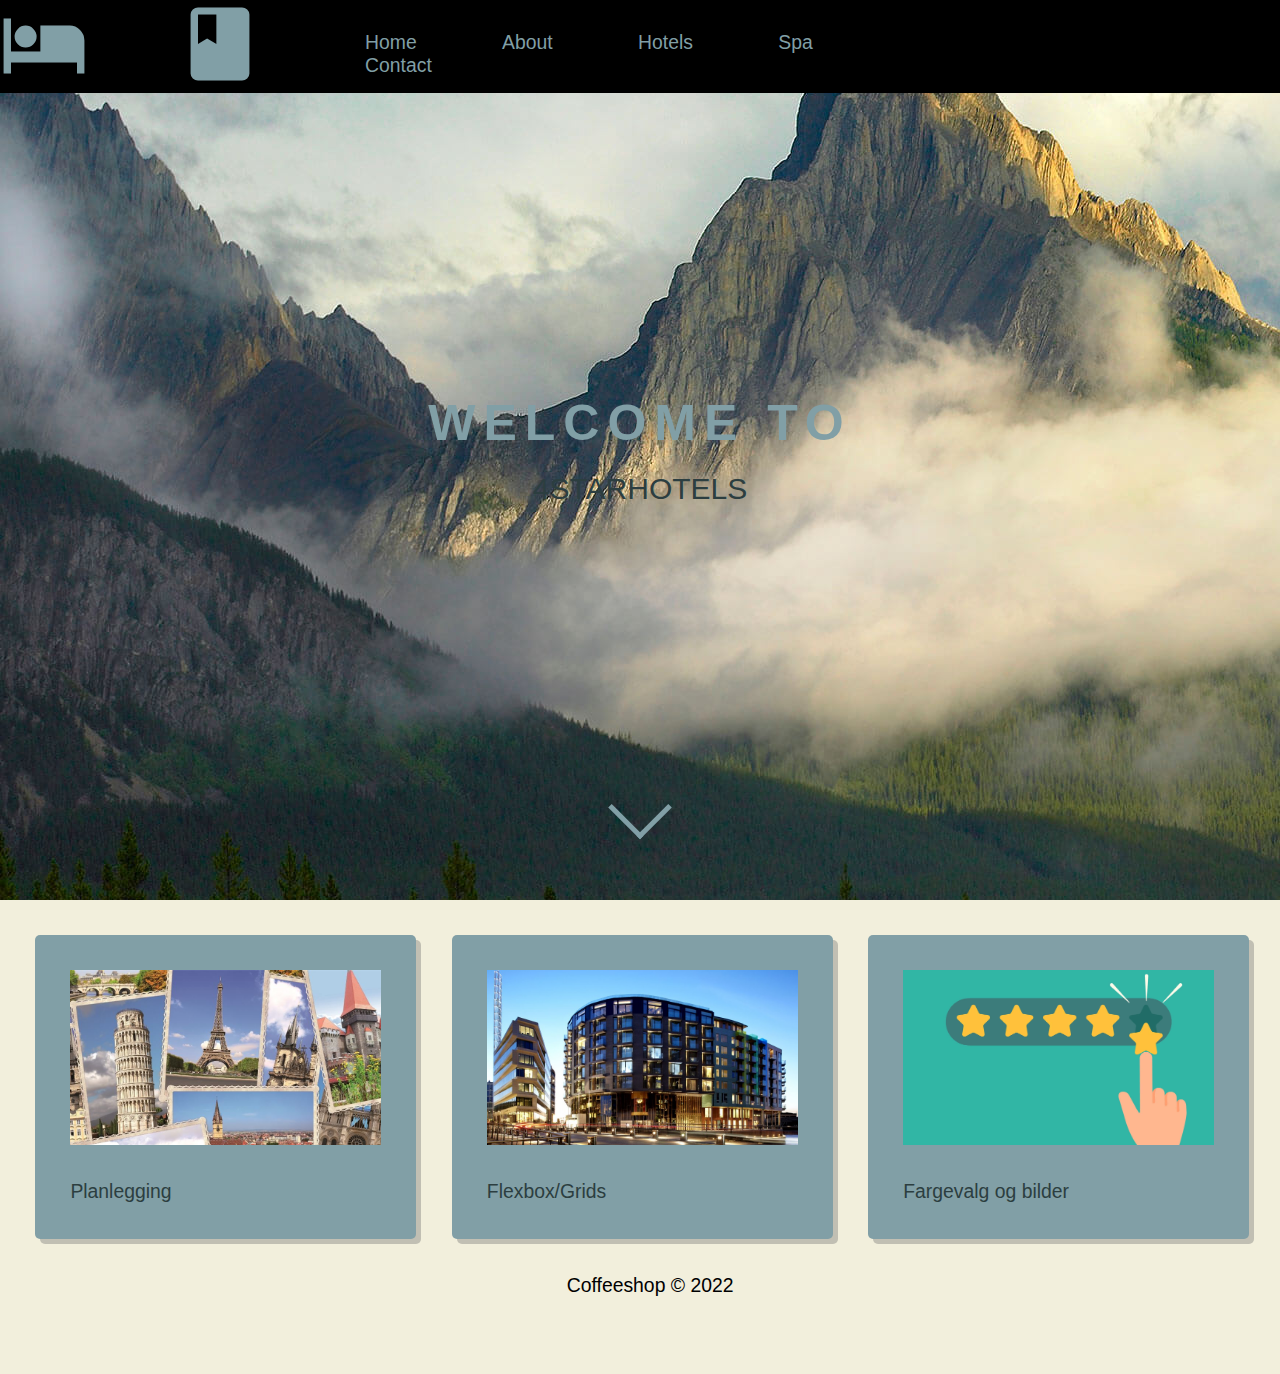
==== index.html @ 97f2db6e "22.04.22" ====
<!DOCTYPE html>
<html lang="en">
<head>
    <link rel="stylesheet" href="CSS/style.css"> 
    <link href="https://fonts.googleapis.com/icon?family=Material+Icons" rel="stylesheet">
    <meta charset="UTF-8">
    <title>4StarHotels</title>
</head>
<body>

    <div class="header">

        <div class="menu">

            <div class="logo">
                <p>
                    <i class="material-icons" id="icon">hotel_class</i>
                </p>
            </div>

            <div class="nav">
                <div class="links">
                    <a href="/index.html">Home</a>
                    <a href="#">About</a>
                    <a href="#">Hotels</a>
                    <a href="#">Spa</a>
                    <a href="#">Contact</a>
                </div>
            </div>

        </div>

        <div class="title">
            <span class="text1">Welcome to</span>
            <span class="text2">4StarHotels</span>
        </div>

        <div class="position">
            <a href="#down"><i class="arrow down"></i></a>
        </div>
        
    </div>

    <div class="main">

        <div id="down"></div>

        <div class="media-scroller snaps-inline">
            <a class="media-element" href="#">
                <img src="/Bilder/activities.jpg">
                <p1 class="fagnavn">Planlegging</p1>
            </a>
            <a class="media-element" href="#">
                <img src="/Bilder/hotels.jpg">
                <p1 class="fagnavn">Flexbox/Grids</p1>
            </a>
            <a class="media-element" href="#">
                <img src="/Bilder/rating.jpeg">
                <p1 class="fagnavn">Fargevalg og bilder</p1>
            </a>
            <a class="media-element" href="#">
                <img src="/Bilder/booking.jpg">
                <p1 class="fagnavn">Eksempler på media-scroller</p1>
            </a>
            <a class="media-element" href="#">
                <img src="/Bilder/location.jpg">
                <p1 class="fagnavn">Animasjoner</p1>
            </a>
            <a class="media-element" href="#">
                <img src="/Bilder/history.png">
                <p1 class="fagnavn">Kommentering</p1>
            </a>
        </div>

</div>


    </div>

    <div class="footer">
        Coffeeshop © 2022
    </div>

</body>
</html>
---- CSS/style.css ----
* {
  -webkit-box-sizing: border-box;
          box-sizing: border-box;
  list-style-type: none;
  padding: 0;
  margin: 0;
  text-decoration: none;
  font-family: 'Ubuntu', sans-serif;
  font-size: 1.1rem;
}

body {
  background-image: url(../Bilder/mountain.jpg);
  background-attachment: fixed;
  background-color: #F2EFDC;
  display: -ms-grid;
  display: grid;
  -ms-grid-columns: 1fr;
      grid-template-columns: 1fr;
  -ms-grid-rows: 100vh auto 100px;
      grid-template-rows: 100vh auto 100px;
  overflow-x: hidden;
      grid-template-areas: "header" "main" "footer";
}

.header {
  -ms-grid-row: 1;
  -ms-grid-column: 1;
  grid-area: header;
}

.menu {
  background-color: black;
  position: -webkit-sticky;
  position: sticky;
}

#icon {
  font-size: 5rem;
  color: #819FA6;
}

.nav {
  left: 50%;
  top: 6vh;
  -webkit-transform: translate(-50%, -50%);
          transform: translate(-50%, -50%);
  position: absolute;
}

.nav a {
  padding: 40px;
  color: #819FA6;
  -webkit-transition: 0.2s;
  transition: 0.2s;
}

.nav a :hover {
  background-color: #819FA6;
  color: black;
}

.title {
  position: absolute;
  top: 50%;
  left: 50%;
  -webkit-transform: translate(-50%, -50%);
          transform: translate(-50%, -50%);
}

.title span {
  text-transform: uppercase;
  display: block;
}

.title .text1 {
  color: #819FA6;
  font-size: 50px;
  font-weight: 700;
  letter-spacing: 8px;
  margin-bottom: 20px;
  position: relative;
  -webkit-animation: text 3s 1;
          animation: text 3s 1;
}

.title .text2 {
  text-transform: uppercase;
  font-size: 30px;
  color: #2C3E40;
  text-align: center;
}

@-webkit-keyframes text {
  0% {
    color: #261308;
    margin-bottom: -40px;
  }
  30% {
    letter-spacing: 25px;
    margin-bottom: -40px;
  }
  85% {
    letter-spacing: 8px;
    margin-bottom: -40px;
  }
}

@keyframes text {
  0% {
    color: #261308;
    margin-bottom: -40px;
  }
  30% {
    letter-spacing: 25px;
    margin-bottom: -40px;
  }
  85% {
    letter-spacing: 8px;
    margin-bottom: -40px;
  }
}

.position {
  left: 50%;
  top: 90vh;
  -webkit-transform: translate(-50%, -50%);
          transform: translate(-50%, -50%);
  position: absolute;
}

.down {
  transform: rotate(45deg);
  -webkit-transform: rotate(45deg);
}

.arrow {
  border: solid #819FA6;
  border-width: 0 5px 5px 0;
  display: inline-block;
  padding: 20px;
  cursor: pointer;
  -webkit-transition: 0.2s;
  transition: 0.2s;
}

.arrow :hover {
  border-color: #819FA6;
}

.main {
  -ms-grid-row: 2;
  -ms-grid-column: 1;
  grid-area: main;
  background-color: #F2EFDC;
}

.media-scroller {
  --spacer: 2rem;
  display: -ms-grid;
  display: grid;
  gap: var(--spacer);
  grid-auto-flow: column;
  grid-auto-columns: 31%;
  padding: 2rem;
  overflow-x: auto;
  overscroll-behavior-inline: contain;
}

.media-element {
  display: -ms-grid;
  display: grid;
  -ms-grid-rows: min-content;
      grid-template-rows: -webkit-min-content;
      grid-template-rows: min-content;
  gap: var(--spacer);
  padding: var(--spacer);
  background: #819FA6;
  border-radius: 5px;
  -webkit-box-shadow: rgba(106, 106, 106, 0.363) 5px 5px;
          box-shadow: rgba(106, 106, 106, 0.363) 5px 5px;
  cursor: pointer;
  text-decoration: none;
  -webkit-transition: 0.3s;
  transition: 0.3s;
  color: #2C3E40;
}

.media-element:hover {
  background-color: #2C3E40;
  color: #819FA6;
  text-decoration: underline;
}

.media-element > img {
  inline-size: 100%;
  aspect-ratio: 16 / 9;
  -o-object-fit: cover;
     object-fit: cover;
}

.snaps-inline {
  -ms-scroll-snap-type: inline mandatory;
      scroll-snap-type: inline mandatory;
  scroll-padding-inline: 2rem;
}

.snaps-inline > * {
  scroll-snap-align: start;
}

.footer {
  -ms-grid-row: 3;
  -ms-grid-column: 1;
  grid-area: footer;
  text-align: center;
  background-color: #F2EFDC;
}
/*# sourceMappingURL=style.css.map */
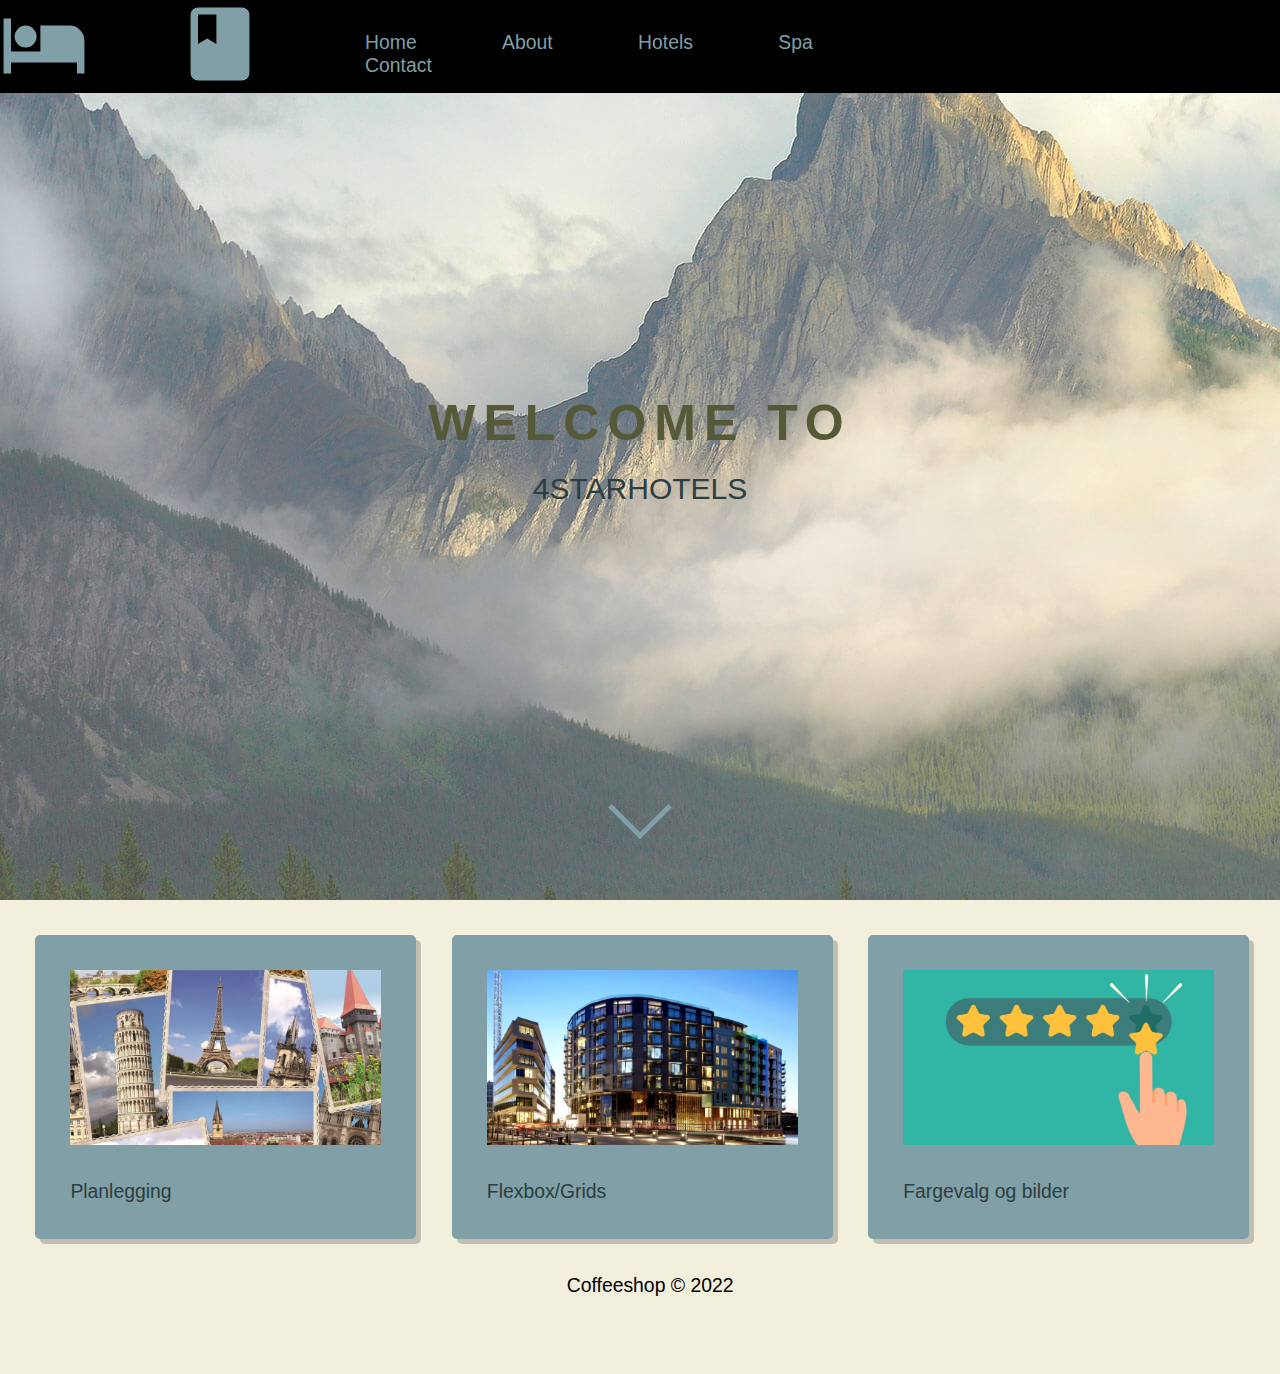
==== commit 1f7374a8: "Proges" ====
--- a/index.html
+++ b/index.html
@@ -1,7 +1,7 @@
 <!DOCTYPE html>
 <html lang="en">
 <head>
-    <link rel="stylesheet" href="CSS/style.css"> 
+    <link rel="stylesheet" href="/CSS/style.css">
     <link href="https://fonts.googleapis.com/icon?family=Material+Icons" rel="stylesheet">
     <meta charset="UTF-8">
     <title>4StarHotels</title>
@@ -46,11 +46,12 @@
         <div id="down"></div>
 
         <div class="media-scroller snaps-inline">
-            <a class="media-element" href="#">
+
+            <a class="media-element" href="/HTML/Planlegging.html">
                 <img src="/Bilder/activities.jpg">
                 <p1 class="fagnavn">Planlegging</p1>
             </a>
-            <a class="media-element" href="#">
+            <a class="media-element" href="/HTML/Flexbox-Grids.html">
                 <img src="/Bilder/hotels.jpg">
                 <p1 class="fagnavn">Flexbox/Grids</p1>
             </a>
@@ -58,18 +59,19 @@
                 <img src="/Bilder/rating.jpeg">
                 <p1 class="fagnavn">Fargevalg og bilder</p1>
             </a>
-            <a class="media-element" href="#">
+            <a class="media-element" href="/HTML/MediaScroller.html">
                 <img src="/Bilder/booking.jpg">
                 <p1 class="fagnavn">Eksempler på media-scroller</p1>
             </a>
-            <a class="media-element" href="#">
+            <a class="media-element" href="/HTML/Animasjoner.html">
                 <img src="/Bilder/location.jpg">
                 <p1 class="fagnavn">Animasjoner</p1>
             </a>
-            <a class="media-element" href="#">
+            <a class="media-element" href="/HTML/Planlegging.html">
                 <img src="/Bilder/history.png">
                 <p1 class="fagnavn">Kommentering</p1>
             </a>
+
         </div>
 
 </div>
--- a/CSS/style.css
+++ b/CSS/style.css
@@ -1,39 +1,41 @@
+.center {
+  text-align: center;
+  display: flex;
+  flex-direction: column;
+  align-items: center;
+}
+
 * {
-  -webkit-box-sizing: border-box;
-          box-sizing: border-box;
+  box-sizing: border-box;
   list-style-type: none;
   padding: 0;
   margin: 0;
   text-decoration: none;
-  font-family: 'Ubuntu', sans-serif;
+  font-family: "Ubuntu", sans-serif;
   font-size: 1.1rem;
 }
 
 body {
   background-image: url(../Bilder/mountain.jpg);
   background-attachment: fixed;
-  background-color: #F2EFDC;
-  display: -ms-grid;
   display: grid;
-  -ms-grid-columns: 1fr;
-      grid-template-columns: 1fr;
-  -ms-grid-rows: 100vh auto 100px;
-      grid-template-rows: 100vh auto 100px;
+  grid-template-columns: 1fr;
+  grid-template-rows: 100vh auto 100px;
   overflow-x: hidden;
-      grid-template-areas: "header"- "main"- "footer";
+  grid-template-areas: "header" "main" "footer";
 }
 
 .header {
-  -ms-grid-row: 1;
-  -ms-grid-column: 1;
   grid-area: header;
+  background-color: rgba(255, 255, 255, 0.3);
+}
+
+#litenHeader {
+  background-color: #F2EFDC;
 }
 
 .menu {
   background-color: black;
-  position: -webkit-sticky;
   position: sticky;
 }
 
@@ -45,67 +47,58 @@
 .nav {
   left: 50%;
   top: 6vh;
-  -webkit-transform: translate(-50%, -50%);
-          transform: translate(-50%, -50%);
+  transform: translate(-50%, -50%);
   position: absolute;
 }
-
 .nav a {
   padding: 40px;
   color: #819FA6;
-  -webkit-transition: 0.2s;
   transition: 0.2s;
 }
-
 .nav a :hover {
   background-color: #819FA6;
   color: black;
+}
+
+.overskrift {
+  font-size: 3em;
+  color: #2C3E40;
+  font-weight: 700;
+}
+
+p {
+  color: #2C3E40;
+}
+
+.planpic {
+  margin-top: 3rem;
+  width: 70%;
 }
 
 .title {
   position: absolute;
   top: 50%;
   left: 50%;
-  -webkit-transform: translate(-50%, -50%);
-          transform: translate(-50%, -50%);
+  transform: translate(-50%, -50%);
 }
-
 .title span {
   text-transform: uppercase;
   display: block;
 }
-
 .title .text1 {
-  color: #819FA6;
+  color: #555938;
   font-size: 50px;
   font-weight: 700;
   letter-spacing: 8px;
   margin-bottom: 20px;
   position: relative;
-  -webkit-animation: text 3s 1;
-          animation: text 3s 1;
+  animation: text 3s 1;
 }
-
 .title .text2 {
   text-transform: uppercase;
   font-size: 30px;
   color: #2C3E40;
   text-align: center;
-}
-
-@-webkit-keyframes text {
-  0% {
-    color: #261308;
-    margin-bottom: -40px;
-  }
-  30% {
-    letter-spacing: 25px;
-    margin-bottom: -40px;
-  }
-  85% {
-    letter-spacing: 8px;
-    margin-bottom: -40px;
-  }
 }
 
 @keyframes text {
@@ -122,12 +115,10 @@
     margin-bottom: -40px;
   }
 }
-
 .position {
   left: 50%;
   top: 90vh;
-  -webkit-transform: translate(-50%, -50%);
-          transform: translate(-50%, -50%);
+  transform: translate(-50%, -50%);
   position: absolute;
 }
 
@@ -142,24 +133,19 @@
   display: inline-block;
   padding: 20px;
   cursor: pointer;
-  -webkit-transition: 0.2s;
   transition: 0.2s;
 }
-
 .arrow :hover {
   border-color: #819FA6;
 }
 
 .main {
-  -ms-grid-row: 2;
-  -ms-grid-column: 1;
   grid-area: main;
   background-color: #F2EFDC;
 }
 
 .media-scroller {
   --spacer: 2rem;
-  display: -ms-grid;
   display: grid;
   gap: var(--spacer);
   grid-auto-flow: column;
@@ -170,20 +156,15 @@
 }
 
 .media-element {
-  display: -ms-grid;
   display: grid;
-  -ms-grid-rows: min-content;
-      grid-template-rows: -webkit-min-content;
-      grid-template-rows: min-content;
+  grid-template-rows: min-content;
   gap: var(--spacer);
   padding: var(--spacer);
   background: #819FA6;
   border-radius: 5px;
-  -webkit-box-shadow: rgba(106, 106, 106, 0.363) 5px 5px;
-          box-shadow: rgba(106, 106, 106, 0.363) 5px 5px;
+  box-shadow: rgba(106, 106, 106, 0.363) 5px 5px;
   cursor: pointer;
   text-decoration: none;
-  -webkit-transition: 0.3s;
   transition: 0.3s;
   color: #2C3E40;
 }
@@ -196,14 +177,12 @@
 
 .media-element > img {
   inline-size: 100%;
-  aspect-ratio: 16 / 9;
-  -o-object-fit: cover;
-     object-fit: cover;
+  aspect-ratio: 16/9;
+  object-fit: cover;
 }
 
 .snaps-inline {
-  -ms-scroll-snap-type: inline mandatory;
-      scroll-snap-type: inline mandatory;
+  scroll-snap-type: inline mandatory;
   scroll-padding-inline: 2rem;
 }
 
@@ -212,10 +191,9 @@
 }
 
 .footer {
-  -ms-grid-row: 3;
-  -ms-grid-column: 1;
   grid-area: footer;
   text-align: center;
   background-color: #F2EFDC;
 }
-/*# sourceMappingURL=style.css.map */+
+/*# sourceMappingURL=style.css.map */
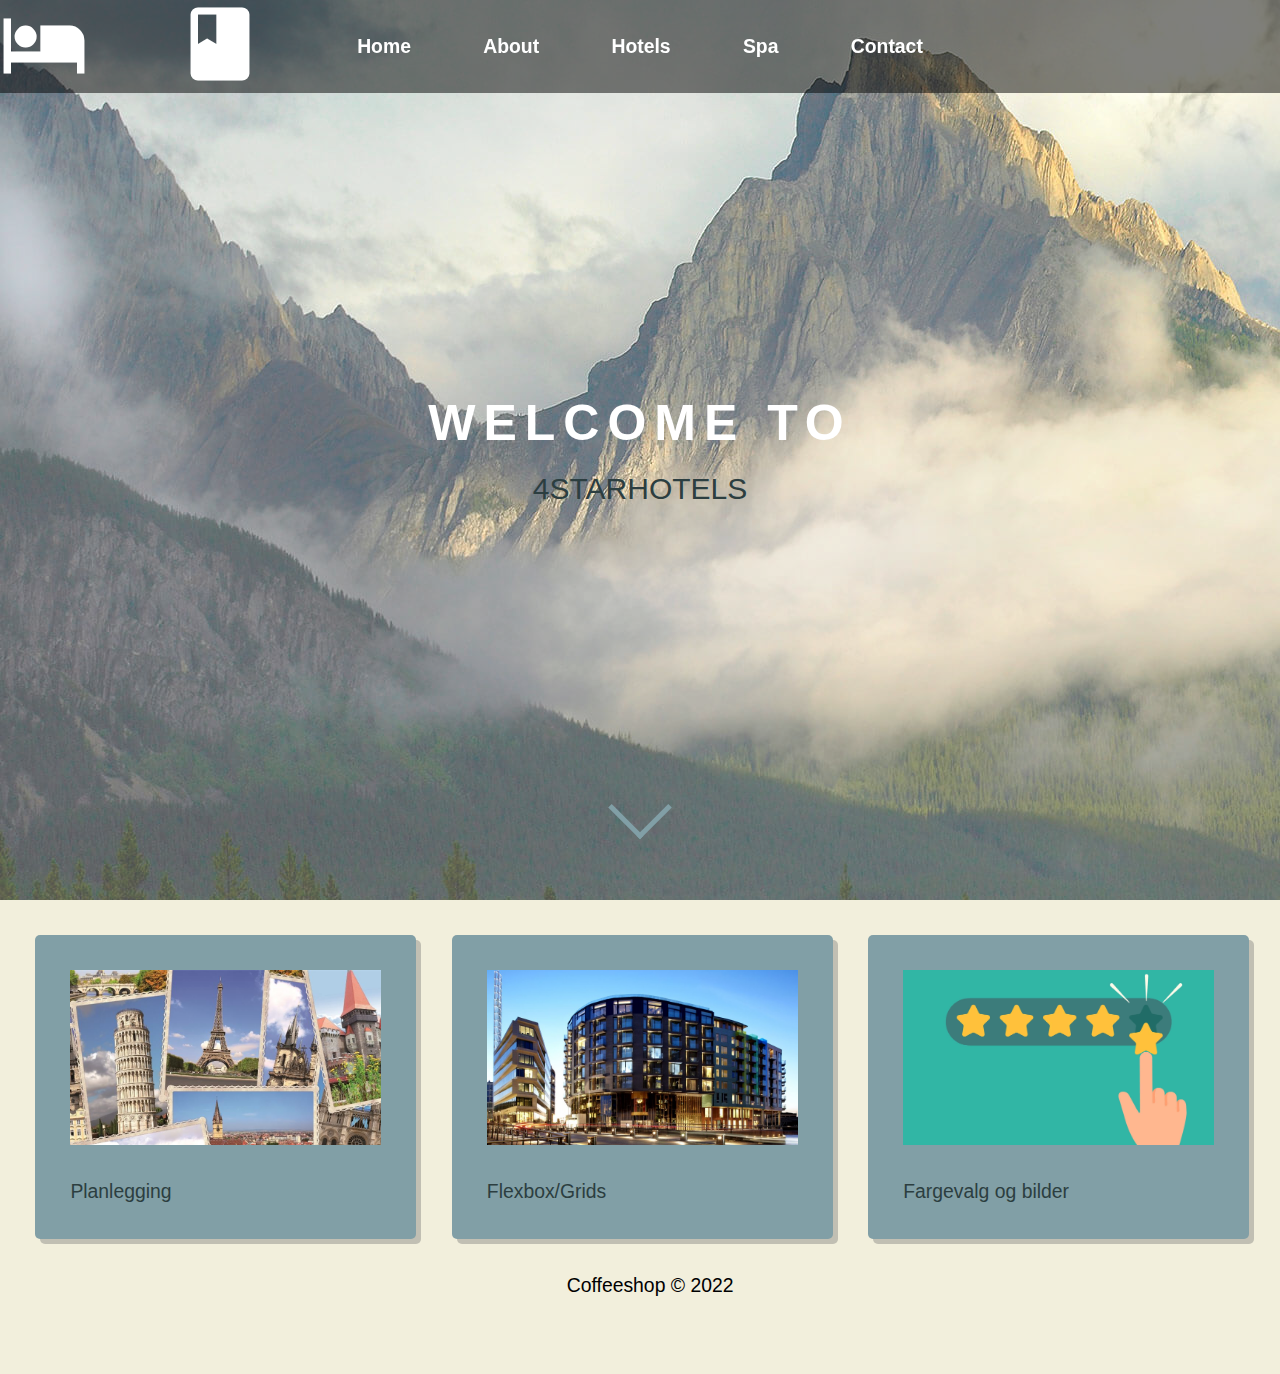
==== commit 086850bb: "Proges" ====
--- a/index.html
+++ b/index.html
@@ -19,15 +19,14 @@
             </div>
 
             <div class="nav">
-                <div class="links">
-                    <a href="/index.html">Home</a>
-                    <a href="#">About</a>
-                    <a href="#">Hotels</a>
-                    <a href="#">Spa</a>
-                    <a href="#">Contact</a>
-                </div>
+                <a class="link" href="/index.html">Home</a>
+                <a class="link" href="#">About</a>
+                <a class="link" href="#">Hotels</a>
+                <a class="link" href="#">Spa</a>
+                <a class="link" href="#">Contact</a>
             </div>
 
+            <div></div>
         </div>
 
         <div class="title">
@@ -55,7 +54,7 @@
                 <img src="/Bilder/hotels.jpg">
                 <p1 class="fagnavn">Flexbox/Grids</p1>
             </a>
-            <a class="media-element" href="#">
+            <a class="media-element" href="/HTML/FargevalgOgBilder.html">
                 <img src="/Bilder/rating.jpeg">
                 <p1 class="fagnavn">Fargevalg og bilder</p1>
             </a>
--- a/CSS/style.css
+++ b/CSS/style.css
@@ -31,36 +31,41 @@
 }
 
 #litenHeader {
-  background-color: #F2EFDC;
+  background-color: #f0f0f0;
 }
 
 .menu {
-  background-color: black;
-  position: sticky;
-}
-
-#icon {
+  display: flex;
+  justify-content: space-between;
+  background-color: rgba(0, 0, 0, 0.5);
+  position: fixed;
+  width: 100%;
+  z-index: 2;
+}
+.menu #icon {
   font-size: 5rem;
+  color: white;
+}
+.menu .nav {
+  display: flex;
+  justify-content: space-evenly;
+  align-items: center;
+  width: 50%;
+}
+.menu .nav .link {
+  padding: 1rem 2rem;
+  color: white;
+  transition: 0.2s;
+  font-weight: bold;
+}
+.menu .nav .link:hover {
   color: #819FA6;
 }
-
-.nav {
-  left: 50%;
-  top: 6vh;
-  transform: translate(-50%, -50%);
-  position: absolute;
-}
-.nav a {
-  padding: 40px;
-  color: #819FA6;
-  transition: 0.2s;
-}
-.nav a :hover {
-  background-color: #819FA6;
-  color: black;
-}
-
-.overskrift {
+.menu div {
+  width: 5rem;
+}
+
+h1 {
   font-size: 3em;
   color: #2C3E40;
   font-weight: 700;
@@ -68,6 +73,10 @@
 
 p {
   color: #2C3E40;
+}
+
+.textbox {
+  margin-top: 6rem;
 }
 
 .planpic {
@@ -86,7 +95,7 @@
   display: block;
 }
 .title .text1 {
-  color: #555938;
+  color: white;
   font-size: 50px;
   font-weight: 700;
   letter-spacing: 8px;
@@ -135,7 +144,7 @@
   cursor: pointer;
   transition: 0.2s;
 }
-.arrow :hover {
+.arrow:hover {
   border-color: #819FA6;
 }
 
@@ -190,6 +199,77 @@
   scroll-snap-align: start;
 }
 
+.grids-eks {
+  padding: 1rem;
+}
+
+.item1 {
+  grid-area: header;
+}
+
+.item2 {
+  grid-area: menu;
+}
+
+.item3 {
+  grid-area: main;
+}
+
+.item4 {
+  grid-area: right;
+}
+
+.item5 {
+  grid-area: footer;
+}
+
+.grid-container {
+  display: grid;
+  grid-template-areas: "header header header header header header" "menu main main main right right" "menu footer footer footer footer footer";
+  gap: 10px;
+  background-color: #2196F3;
+  padding: 1rem;
+}
+
+.grid-container > div {
+  background-color: rgba(255, 255, 255, 0.8);
+  text-align: center;
+  padding: 40px 0;
+  font-size: 30px;
+}
+
+.bilde-eks {
+  display: flex;
+  flex-direction: row;
+  justify-content: center;
+  margin-top: 4rem;
+  gap: 1rem;
+}
+.bilde-eks img {
+  width: 30vw;
+}
+
+.flexbox-eks {
+  padding: 1rem;
+}
+
+.flex-container {
+  display: flex;
+  flex-wrap: nowrap;
+  background-color: DodgerBlue;
+  padding: 1rem;
+  justify-content: space-evenly;
+}
+
+.flex-container > div {
+  background-color: #f1f1f1;
+  width: 100px;
+  margin: 10px;
+  text-align: center;
+  line-height: 75px;
+  font-size: 30px;
+}
+
 .footer {
   grid-area: footer;
   text-align: center;
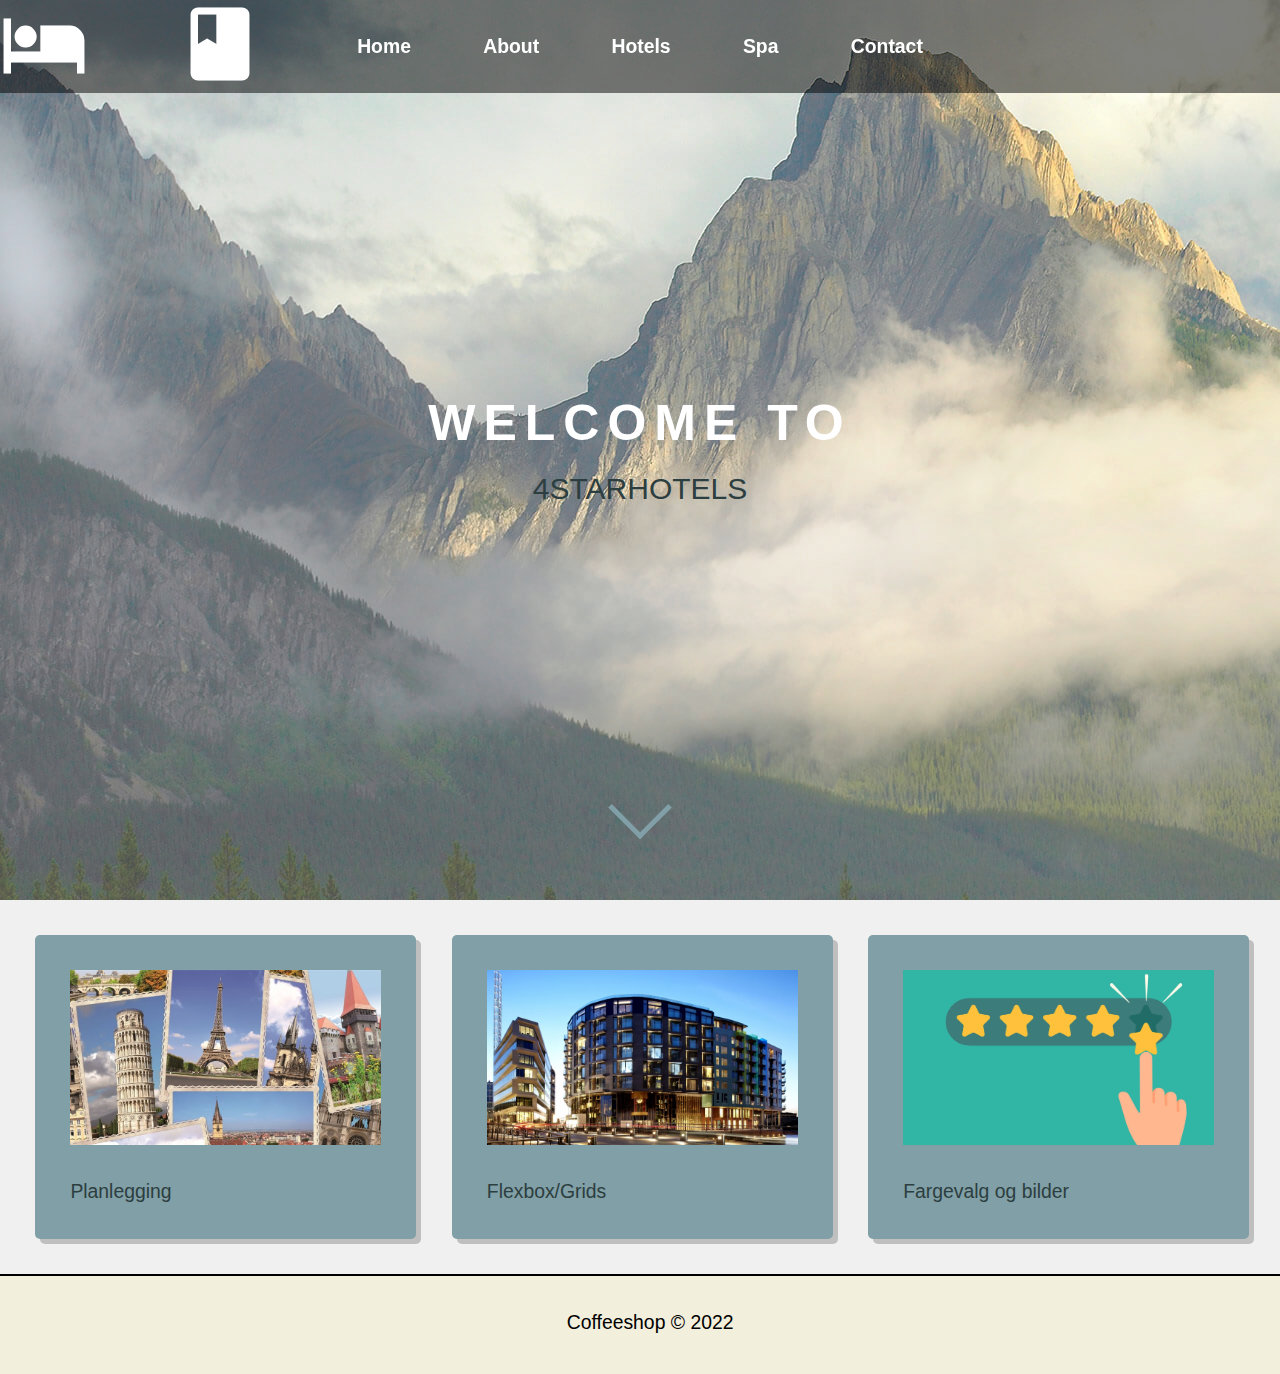
==== commit d2e00026: "01.05.22" ====
--- a/index.html
+++ b/index.html
@@ -6,7 +6,7 @@
     <meta charset="UTF-8">
     <title>4StarHotels</title>
 </head>
-<body>
+<body id="background-Index">
 
     <div class="header">
 
@@ -44,37 +44,36 @@
 
         <div id="down"></div>
 
-        <div class="media-scroller snaps-inline">
+            <div class="media-scroller snaps-inline">
 
-            <a class="media-element" href="/HTML/Planlegging.html">
-                <img src="/Bilder/activities.jpg">
-                <p1 class="fagnavn">Planlegging</p1>
-            </a>
-            <a class="media-element" href="/HTML/Flexbox-Grids.html">
-                <img src="/Bilder/hotels.jpg">
-                <p1 class="fagnavn">Flexbox/Grids</p1>
-            </a>
-            <a class="media-element" href="/HTML/FargevalgOgBilder.html">
-                <img src="/Bilder/rating.jpeg">
-                <p1 class="fagnavn">Fargevalg og bilder</p1>
-            </a>
-            <a class="media-element" href="/HTML/MediaScroller.html">
-                <img src="/Bilder/booking.jpg">
-                <p1 class="fagnavn">Eksempler på media-scroller</p1>
-            </a>
-            <a class="media-element" href="/HTML/Animasjoner.html">
-                <img src="/Bilder/location.jpg">
-                <p1 class="fagnavn">Animasjoner</p1>
-            </a>
-            <a class="media-element" href="/HTML/Planlegging.html">
-                <img src="/Bilder/history.png">
-                <p1 class="fagnavn">Kommentering</p1>
-            </a>
+                <a class="media-element" href="/HTML/Planlegging.html">
+                    <img src="/Bilder/activities.jpg">
+                    <p1 class="fagnavn">Planlegging</p1>
+                </a>
+                <a class="media-element" href="/HTML/Flexbox-Grids.html">
+                    <img src="/Bilder/hotels.jpg">
+                    <p1 class="fagnavn">Flexbox/Grids</p1>
+                </a>
+                <a class="media-element" href="/HTML/FargevalgOgBilder.html">
+                    <img src="/Bilder/rating.jpeg">
+                    <p1 class="fagnavn">Fargevalg og bilder</p1>
+                </a>
+                <a class="media-element" href="/HTML/MediaScroller.html">
+                    <img src="/Bilder/booking.jpg">
+                    <p1 class="fagnavn">Eksempler på media-scroller</p1>
+                </a>
+                <a class="media-element" href="/HTML/Animasjoner.html">
+                    <img src="/Bilder/location.jpg">
+                    <p1 class="fagnavn">Animasjoner</p1>
+                </a>
+                <a class="media-element" href="/HTML/Planlegging.html">
+                    <img src="/Bilder/history.png">
+                    <p1 class="fagnavn">Kommentering</p1>
+                </a>
+
+            </div>
 
         </div>
-
-</div>
-
 
     </div>
 
--- a/CSS/style.css
+++ b/CSS/style.css
@@ -1,66 +1,103 @@
 .center {
   text-align: center;
-  display: flex;
-  flex-direction: column;
-  align-items: center;
+  display: -webkit-box;
+  display: -ms-flexbox;
+  display: flex;
+  -webkit-box-orient: vertical;
+  -webkit-box-direction: normal;
+      -ms-flex-direction: column;
+          flex-direction: column;
+  -webkit-box-align: center;
+      -ms-flex-align: center;
+          align-items: center;
+}
+
+#background-Index {
+  background-image: url(../Bilder/mountain.jpg);
+  background-attachment: fixed;
+}
+
+#background-Grids {
+  background-image: url(../Bilder/grids.jpeg);
+  background-attachment: fixed;
 }
 
 * {
-  box-sizing: border-box;
+  -webkit-box-sizing: border-box;
+          box-sizing: border-box;
   list-style-type: none;
   padding: 0;
   margin: 0;
   text-decoration: none;
-  font-family: "Ubuntu", sans-serif;
+  font-family: 'Ubuntu', sans-serif;
   font-size: 1.1rem;
 }
 
 body {
-  background-image: url(../Bilder/mountain.jpg);
-  background-attachment: fixed;
+  background-color: #f0f0f0;
+  display: -ms-grid;
   display: grid;
-  grid-template-columns: 1fr;
-  grid-template-rows: 100vh auto 100px;
+  -ms-grid-columns: 1fr;
+      grid-template-columns: 1fr;
+  -ms-grid-rows: 100vh auto 100px;
+      grid-template-rows: 100vh auto 100px;
   overflow-x: hidden;
-  grid-template-areas: "header" "main" "footer";
+      grid-template-areas: "header"+ "main"+ "footer";
 }
 
 .header {
+  -ms-grid-row: 1;
+  -ms-grid-column: 1;
+  -ms-grid-column-span: 6;
   grid-area: header;
   background-color: rgba(255, 255, 255, 0.3);
 }
 
-#litenHeader {
-  background-color: #f0f0f0;
-}
-
 .menu {
-  display: flex;
-  justify-content: space-between;
+  display: -webkit-box;
+  display: -ms-flexbox;
+  display: flex;
+  -webkit-box-pack: justify;
+      -ms-flex-pack: justify;
+          justify-content: space-between;
   background-color: rgba(0, 0, 0, 0.5);
   position: fixed;
   width: 100%;
   z-index: 2;
 }
+
 .menu #icon {
   font-size: 5rem;
   color: white;
 }
+
 .menu .nav {
-  display: flex;
-  justify-content: space-evenly;
-  align-items: center;
+  display: -webkit-box;
+  display: -ms-flexbox;
+  display: flex;
+  -webkit-box-pack: space-evenly;
+      -ms-flex-pack: space-evenly;
+          justify-content: space-evenly;
+  -webkit-box-align: center;
+      -ms-flex-align: center;
+          align-items: center;
   width: 50%;
 }
+
 .menu .nav .link {
   padding: 1rem 2rem;
   color: white;
-  transition: 0.2s;
+  -webkit-transition: .2s;
+  transition: .2s;
   font-weight: bold;
 }
+
 .menu .nav .link:hover {
   color: #819FA6;
 }
+
 .menu div {
   width: 5rem;
 }
@@ -88,12 +125,15 @@
   position: absolute;
   top: 50%;
   left: 50%;
-  transform: translate(-50%, -50%);
-}
+  -webkit-transform: translate(-50%, -50%);
+          transform: translate(-50%, -50%);
+}
+
 .title span {
   text-transform: uppercase;
   display: block;
 }
+
 .title .text1 {
   color: white;
   font-size: 50px;
@@ -101,8 +141,10 @@
   letter-spacing: 8px;
   margin-bottom: 20px;
   position: relative;
-  animation: text 3s 1;
-}
+  -webkit-animation: text 3s 1;
+          animation: text 3s 1;
+}
+
 .title .text2 {
   text-transform: uppercase;
   font-size: 30px;
@@ -110,6 +152,21 @@
   text-align: center;
 }
 
+@-webkit-keyframes text {
+  0% {
+    color: #261308;
+    margin-bottom: -40px;
+  }
+  30% {
+    letter-spacing: 25px;
+    margin-bottom: -40px;
+  }
+  85% {
+    letter-spacing: 8px;
+    margin-bottom: -40px;
+  }
+}
+
 @keyframes text {
   0% {
     color: #261308;
@@ -124,10 +181,12 @@
     margin-bottom: -40px;
   }
 }
+
 .position {
   left: 50%;
   top: 90vh;
-  transform: translate(-50%, -50%);
+  -webkit-transform: translate(-50%, -50%);
+          transform: translate(-50%, -50%);
   position: absolute;
 }
 
@@ -142,19 +201,25 @@
   display: inline-block;
   padding: 20px;
   cursor: pointer;
+  -webkit-transition: 0.2s;
   transition: 0.2s;
 }
+
 .arrow:hover {
   border-color: #819FA6;
 }
 
 .main {
+  -ms-grid-row: 2;
+  -ms-grid-column: 2;
+  -ms-grid-column-span: 3;
   grid-area: main;
-  background-color: #F2EFDC;
+  background-color: #f0f0f0;
 }
 
 .media-scroller {
   --spacer: 2rem;
+  display: -ms-grid;
   display: grid;
   gap: var(--spacer);
   grid-auto-flow: column;
@@ -165,15 +230,20 @@
 }
 
 .media-element {
+  display: -ms-grid;
   display: grid;
-  grid-template-rows: min-content;
+  -ms-grid-rows: min-content;
+      grid-template-rows: -webkit-min-content;
+      grid-template-rows: min-content;
   gap: var(--spacer);
   padding: var(--spacer);
   background: #819FA6;
   border-radius: 5px;
-  box-shadow: rgba(106, 106, 106, 0.363) 5px 5px;
+  -webkit-box-shadow: rgba(106, 106, 106, 0.363) 5px 5px;
+          box-shadow: rgba(106, 106, 106, 0.363) 5px 5px;
   cursor: pointer;
   text-decoration: none;
+  -webkit-transition: 0.3s;
   transition: 0.3s;
   color: #2C3E40;
 }
@@ -186,12 +256,14 @@
 
 .media-element > img {
   inline-size: 100%;
-  aspect-ratio: 16/9;
-  object-fit: cover;
+  aspect-ratio: 16 / 9;
+  -o-object-fit: cover;
+     object-fit: cover;
 }
 
 .snaps-inline {
-  scroll-snap-type: inline mandatory;
+  -ms-scroll-snap-type: inline mandatory;
+      scroll-snap-type: inline mandatory;
   scroll-padding-inline: 2rem;
 }
 
@@ -204,28 +276,46 @@
 }
 
 .item1 {
+  -ms-grid-row: 1;
+  -ms-grid-column: 1;
+  -ms-grid-column-span: 6;
   grid-area: header;
 }
 
 .item2 {
+  -ms-grid-row: 2;
+  -ms-grid-row-span: 2;
+  -ms-grid-column: 1;
   grid-area: menu;
 }
 
 .item3 {
+  -ms-grid-row: 2;
+  -ms-grid-column: 2;
+  -ms-grid-column-span: 3;
   grid-area: main;
 }
 
 .item4 {
+  -ms-grid-row: 2;
+  -ms-grid-column: 5;
+  -ms-grid-column-span: 2;
   grid-area: right;
 }
 
 .item5 {
+  -ms-grid-row: 3;
+  -ms-grid-column: 2;
+  -ms-grid-column-span: 5;
   grid-area: footer;
 }
 
 .grid-container {
+  display: -ms-grid;
   display: grid;
-  grid-template-areas: "header header header header header header" "menu main main main right right" "menu footer footer footer footer footer";
+      grid-template-areas: 'header header header header header header'+ 'menu main main main right right'+ 'menu footer footer footer footer footer';
   gap: 10px;
   background-color: #2196F3;
   padding: 1rem;
@@ -239,12 +329,20 @@
 }
 
 .bilde-eks {
-  display: flex;
-  flex-direction: row;
-  justify-content: center;
-  margin-top: 4rem;
+  display: -webkit-box;
+  display: -ms-flexbox;
+  display: flex;
+  -webkit-box-orient: horizontal;
+  -webkit-box-direction: normal;
+      -ms-flex-direction: row;
+          flex-direction: row;
+  -webkit-box-pack: center;
+      -ms-flex-pack: center;
+          justify-content: center;
+  margin-top: 3rem;
   gap: 1rem;
 }
+
 .bilde-eks img {
   width: 30vw;
 }
@@ -254,11 +352,16 @@
 }
 
 .flex-container {
-  display: flex;
-  flex-wrap: nowrap;
+  display: -webkit-box;
+  display: -ms-flexbox;
+  display: flex;
+  -ms-flex-wrap: nowrap;
+      flex-wrap: nowrap;
   background-color: DodgerBlue;
   padding: 1rem;
-  justify-content: space-evenly;
+  -webkit-box-pack: space-evenly;
+      -ms-flex-pack: space-evenly;
+          justify-content: space-evenly;
 }
 
 .flex-container > div {
@@ -271,9 +374,13 @@
 }
 
 .footer {
+  -ms-grid-row: 3;
+  -ms-grid-column: 2;
+  -ms-grid-column-span: 5;
   grid-area: footer;
   text-align: center;
   background-color: #F2EFDC;
-}
-
-/*# sourceMappingURL=style.css.map */
+  border-top: black solid 2px;
+  padding: 2rem;
+}
+/*# sourceMappingURL=style.css.map */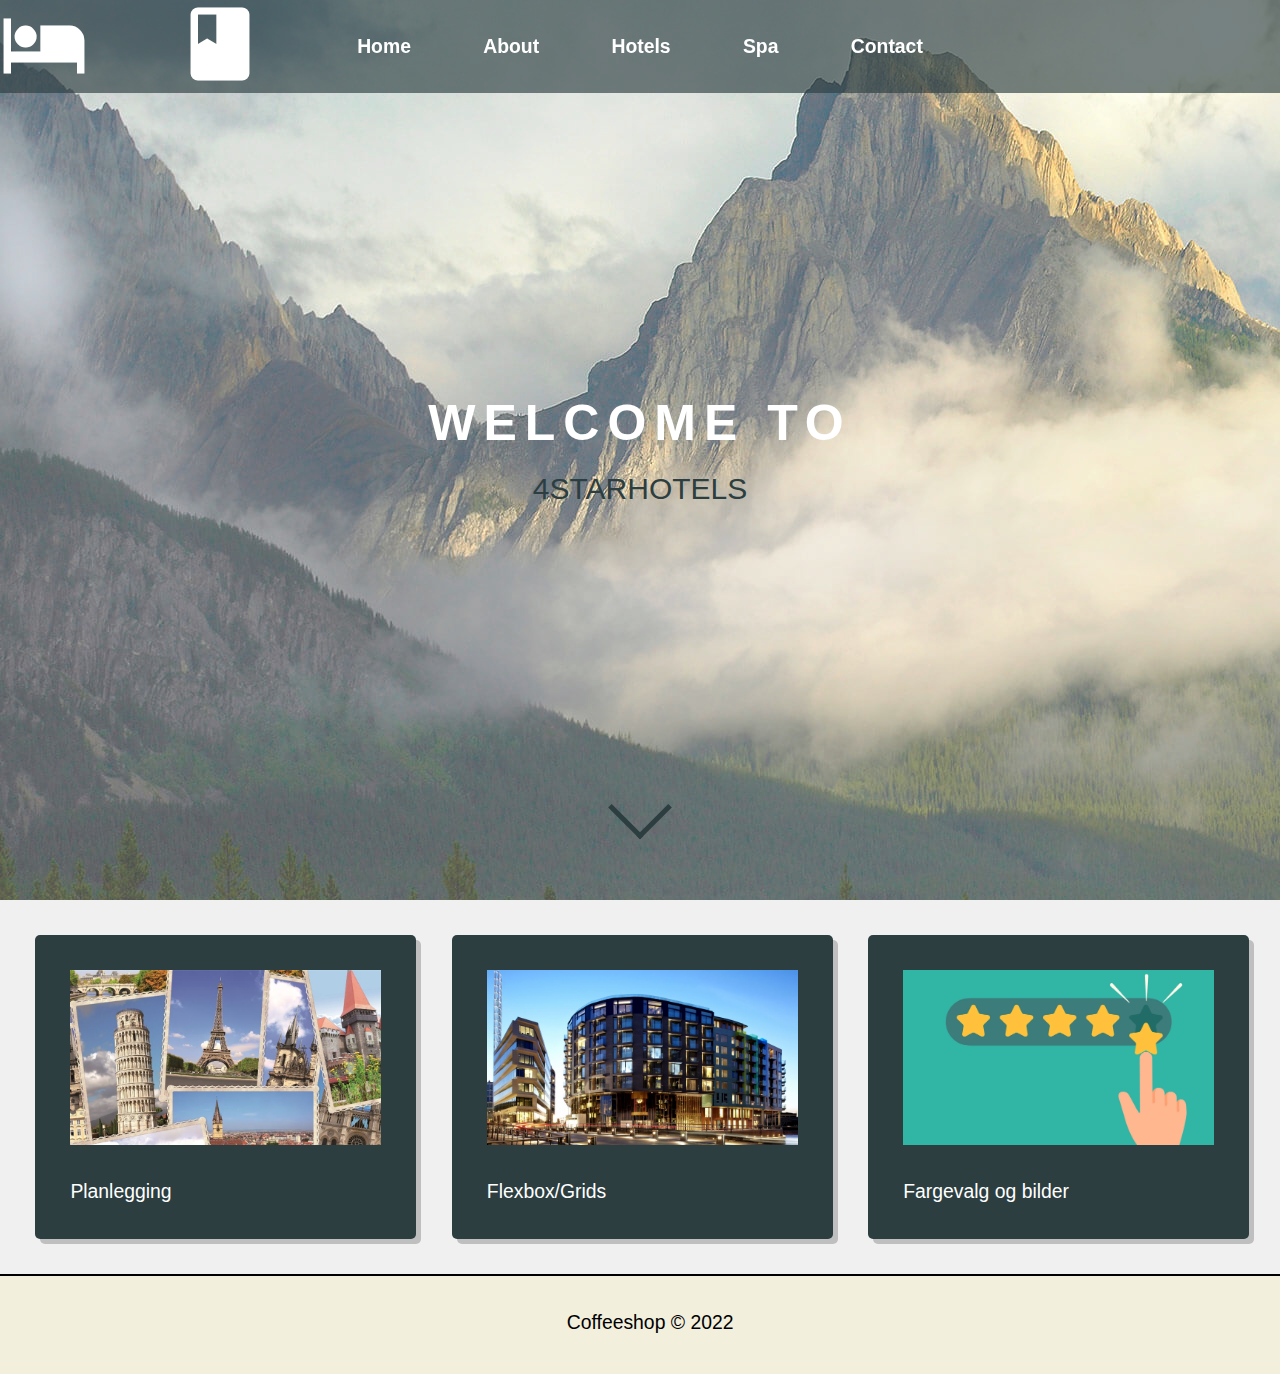
==== commit 542af63b: "Proges" ====
--- a/index.html
+++ b/index.html
@@ -8,7 +8,7 @@
 </head>
 <body id="background-Index">
 
-    <div class="header">
+    <div class="header fade">
 
         <div class="menu">
 
@@ -66,7 +66,7 @@
                     <img src="/Bilder/location.jpg">
                     <p1 class="fagnavn">Animasjoner</p1>
                 </a>
-                <a class="media-element" href="/HTML/Planlegging.html">
+                <a class="media-element" href="/HTML/Kommentering.html">
                     <img src="/Bilder/history.png">
                     <p1 class="fagnavn">Kommentering</p1>
                 </a>
--- a/CSS/style.css
+++ b/CSS/style.css
@@ -1,15 +1,16 @@
+.white {
+  color: white;
+}
+
 .center {
   text-align: center;
-  display: -webkit-box;
-  display: -ms-flexbox;
-  display: flex;
-  -webkit-box-orient: vertical;
-  -webkit-box-direction: normal;
-      -ms-flex-direction: column;
-          flex-direction: column;
-  -webkit-box-align: center;
-      -ms-flex-align: center;
-          align-items: center;
+  display: flex;
+  flex-direction: column;
+  align-items: center;
+}
+
+.fade {
+  background-color: rgba(255, 255, 255, 0.3);
 }
 
 #background-Index {
@@ -22,82 +23,63 @@
   background-attachment: fixed;
 }
 
+#background-Color {
+  background-image: url("/Bilder/fintBilde.png");
+  background-attachment: fixed;
+  background-repeat: no-repeat;
+  background-size: cover;
+}
+
 * {
-  -webkit-box-sizing: border-box;
-          box-sizing: border-box;
+  box-sizing: border-box;
   list-style-type: none;
   padding: 0;
   margin: 0;
   text-decoration: none;
-  font-family: 'Ubuntu', sans-serif;
+  font-family: "Ubuntu", sans-serif;
   font-size: 1.1rem;
 }
 
 body {
   background-color: #f0f0f0;
-  display: -ms-grid;
   display: grid;
-  -ms-grid-columns: 1fr;
-      grid-template-columns: 1fr;
-  -ms-grid-rows: 100vh auto 100px;
-      grid-template-rows: 100vh auto 100px;
+  grid-template-columns: 1fr;
+  grid-template-rows: 100vh auto 100px;
   overflow-x: hidden;
-      grid-template-areas: "header"- "main"- "footer";
+  grid-template-areas: "header" "main" "footer";
 }
 
 .header {
-  -ms-grid-row: 1;
-  -ms-grid-column: 1;
-  -ms-grid-column-span: 6;
   grid-area: header;
-  background-color: rgba(255, 255, 255, 0.3);
 }
 
 .menu {
-  display: -webkit-box;
-  display: -ms-flexbox;
-  display: flex;
-  -webkit-box-pack: justify;
-      -ms-flex-pack: justify;
-          justify-content: space-between;
-  background-color: rgba(0, 0, 0, 0.5);
+  display: flex;
+  justify-content: space-between;
+  background-color: rgba(44, 62, 64, 0.65);
   position: fixed;
   width: 100%;
   z-index: 2;
 }
-
 .menu #icon {
   font-size: 5rem;
   color: white;
 }
-
 .menu .nav {
-  display: -webkit-box;
-  display: -ms-flexbox;
-  display: flex;
-  -webkit-box-pack: space-evenly;
-      -ms-flex-pack: space-evenly;
-          justify-content: space-evenly;
-  -webkit-box-align: center;
-      -ms-flex-align: center;
-          align-items: center;
+  display: flex;
+  justify-content: space-evenly;
+  align-items: center;
   width: 50%;
 }
-
 .menu .nav .link {
   padding: 1rem 2rem;
   color: white;
-  -webkit-transition: .2s;
-  transition: .2s;
+  transition: 0.2s;
   font-weight: bold;
 }
-
 .menu .nav .link:hover {
   color: #819FA6;
 }
-
 .menu div {
   width: 5rem;
 }
@@ -125,15 +107,12 @@
   position: absolute;
   top: 50%;
   left: 50%;
-  -webkit-transform: translate(-50%, -50%);
-          transform: translate(-50%, -50%);
-}
-
+  transform: translate(-50%, -50%);
+}
 .title span {
   text-transform: uppercase;
   display: block;
 }
-
 .title .text1 {
   color: white;
   font-size: 50px;
@@ -141,10 +120,8 @@
   letter-spacing: 8px;
   margin-bottom: 20px;
   position: relative;
-  -webkit-animation: text 3s 1;
-          animation: text 3s 1;
-}
-
+  animation: text 3s 1;
+}
 .title .text2 {
   text-transform: uppercase;
   font-size: 30px;
@@ -152,19 +129,48 @@
   text-align: center;
 }
 
-@-webkit-keyframes text {
-  0% {
-    color: #261308;
-    margin-bottom: -40px;
-  }
-  30% {
-    letter-spacing: 25px;
-    margin-bottom: -40px;
-  }
-  85% {
-    letter-spacing: 8px;
-    margin-bottom: -40px;
-  }
+.h1ColorPic {
+  color: #0583F2;
+}
+
+.colorPic {
+  width: 70%;
+  margin-top: 4rem;
+}
+
+#fargeOgBilde .flexColor {
+  display: flex;
+  justify-content: center;
+  width: 100%;
+  height: 8rem;
+}
+#fargeOgBilde .flexColor .color1 {
+  width: 20%;
+  background-color: #033E8C;
+}
+#fargeOgBilde .flexColor .color2 {
+  width: 20%;
+  background-color: #0583F2;
+}
+#fargeOgBilde .flexColor .color3 {
+  width: 20%;
+  background-color: #0597F2;
+}
+#fargeOgBilde .flexColor .color4 {
+  width: 20%;
+  background-color: #03738C;
+}
+#fargeOgBilde .flexColor .color5 {
+  width: 20%;
+  background-color: #76832B;
+}
+#fargeOgBilde h1 {
+  margin: 1rem 0 1rem 1rem;
+  color: #033E8C;
+}
+#fargeOgBilde p {
+  margin: 1rem 0 1rem 1rem;
+  color: #033E8C;
 }
 
 @keyframes text {
@@ -181,12 +187,10 @@
     margin-bottom: -40px;
   }
 }
-
 .position {
   left: 50%;
   top: 90vh;
-  -webkit-transform: translate(-50%, -50%);
-          transform: translate(-50%, -50%);
+  transform: translate(-50%, -50%);
   position: absolute;
 }
 
@@ -196,30 +200,24 @@
 }
 
 .arrow {
-  border: solid #819FA6;
+  border: solid #2C3E40;
   border-width: 0 5px 5px 0;
   display: inline-block;
   padding: 20px;
   cursor: pointer;
-  -webkit-transition: 0.2s;
   transition: 0.2s;
 }
-
 .arrow:hover {
   border-color: #819FA6;
 }
 
 .main {
-  -ms-grid-row: 2;
-  -ms-grid-column: 2;
-  -ms-grid-column-span: 3;
   grid-area: main;
   background-color: #f0f0f0;
 }
 
 .media-scroller {
   --spacer: 2rem;
-  display: -ms-grid;
   display: grid;
   gap: var(--spacer);
   grid-auto-flow: column;
@@ -230,40 +228,33 @@
 }
 
 .media-element {
-  display: -ms-grid;
   display: grid;
-  -ms-grid-rows: min-content;
-      grid-template-rows: -webkit-min-content;
-      grid-template-rows: min-content;
+  grid-template-rows: min-content;
   gap: var(--spacer);
   padding: var(--spacer);
-  background: #819FA6;
+  background: #2C3E40;
   border-radius: 5px;
-  -webkit-box-shadow: rgba(106, 106, 106, 0.363) 5px 5px;
-          box-shadow: rgba(106, 106, 106, 0.363) 5px 5px;
+  box-shadow: rgba(106, 106, 106, 0.363) 5px 5px;
   cursor: pointer;
   text-decoration: none;
-  -webkit-transition: 0.3s;
   transition: 0.3s;
+  color: white;
+}
+
+.media-element:hover {
+  background-color: #819FA6;
   color: #2C3E40;
-}
-
-.media-element:hover {
-  background-color: #2C3E40;
-  color: #819FA6;
   text-decoration: underline;
 }
 
 .media-element > img {
   inline-size: 100%;
-  aspect-ratio: 16 / 9;
-  -o-object-fit: cover;
-     object-fit: cover;
+  aspect-ratio: 16/9;
+  object-fit: cover;
 }
 
 .snaps-inline {
-  -ms-scroll-snap-type: inline mandatory;
-      scroll-snap-type: inline mandatory;
+  scroll-snap-type: inline mandatory;
   scroll-padding-inline: 2rem;
 }
 
@@ -276,46 +267,28 @@
 }
 
 .item1 {
-  -ms-grid-row: 1;
-  -ms-grid-column: 1;
-  -ms-grid-column-span: 6;
   grid-area: header;
 }
 
 .item2 {
-  -ms-grid-row: 2;
-  -ms-grid-row-span: 2;
-  -ms-grid-column: 1;
   grid-area: menu;
 }
 
 .item3 {
-  -ms-grid-row: 2;
-  -ms-grid-column: 2;
-  -ms-grid-column-span: 3;
   grid-area: main;
 }
 
 .item4 {
-  -ms-grid-row: 2;
-  -ms-grid-column: 5;
-  -ms-grid-column-span: 2;
   grid-area: right;
 }
 
 .item5 {
-  -ms-grid-row: 3;
-  -ms-grid-column: 2;
-  -ms-grid-column-span: 5;
   grid-area: footer;
 }
 
 .grid-container {
-  display: -ms-grid;
   display: grid;
-      grid-template-areas: 'header header header header header header'- 'menu main main main right right'- 'menu footer footer footer footer footer';
+  grid-template-areas: "header header header header header header" "menu main main main right right" "menu footer footer footer footer footer";
   gap: 10px;
   background-color: #2196F3;
   padding: 1rem;
@@ -329,20 +302,12 @@
 }
 
 .bilde-eks {
-  display: -webkit-box;
-  display: -ms-flexbox;
-  display: flex;
-  -webkit-box-orient: horizontal;
-  -webkit-box-direction: normal;
-      -ms-flex-direction: row;
-          flex-direction: row;
-  -webkit-box-pack: center;
-      -ms-flex-pack: center;
-          justify-content: center;
+  display: flex;
+  flex-direction: row;
+  justify-content: center;
   margin-top: 3rem;
   gap: 1rem;
 }
-
 .bilde-eks img {
   width: 30vw;
 }
@@ -352,16 +317,11 @@
 }
 
 .flex-container {
-  display: -webkit-box;
-  display: -ms-flexbox;
-  display: flex;
-  -ms-flex-wrap: nowrap;
-      flex-wrap: nowrap;
+  display: flex;
+  flex-wrap: nowrap;
   background-color: DodgerBlue;
   padding: 1rem;
-  -webkit-box-pack: space-evenly;
-      -ms-flex-pack: space-evenly;
-          justify-content: space-evenly;
+  justify-content: space-evenly;
 }
 
 .flex-container > div {
@@ -374,13 +334,16 @@
 }
 
 .footer {
-  -ms-grid-row: 3;
-  -ms-grid-column: 2;
-  -ms-grid-column-span: 5;
   grid-area: footer;
   text-align: center;
   background-color: #F2EFDC;
   border-top: black solid 2px;
   padding: 2rem;
 }
-/*# sourceMappingURL=style.css.map */+
+.ting {
+  background-color: #0597F2;
+  color: #033E8C;
+}
+
+/*# sourceMappingURL=style.css.map */
